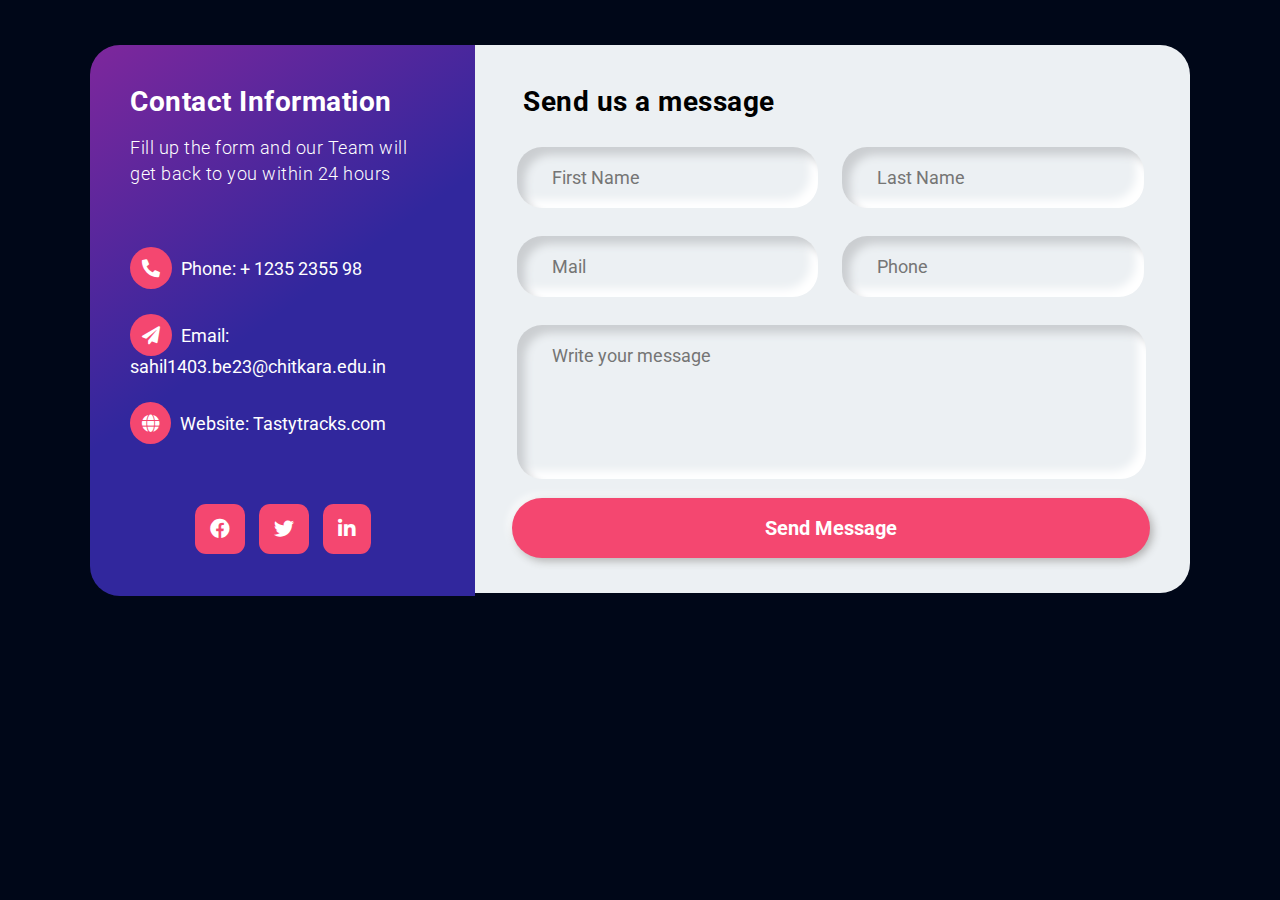
==== contact_form.html @ 0e0a2964 "Merge pull request #3 from Sahil935566/master" ====
<!DOCTYPE html>
<html lang="en">
<head>
    <meta charset="UTF-8">
    <meta http-equiv="X-UA-Compatible" content="IE=edge">
    <meta name="viewport" content="width=device-width, initial-scale=1.0">
    <title>Responsive Contact Us Page Design using Html CSS</title>
    <link rel="stylesheet" href="https://fonts.googleapis.com/css2?family=Roboto:wght@300;400;500;700&display=swap">
    <!-- Font Awesome CDN -->
    <link rel="stylesheet" href="https://use.fontawesome.com/releases/v5.15.4/css/all.css">
    <link rel="stylesheet" href="style2.css">
</head>
<body>
    <section id="section-wrapper">
        <div class="box-wrapper">
            <div class="info-wrap">
                <h2 class="info-title">Contact Information</h2>
                <h3 class="info-sub-title">Fill up the form and our Team will get back to you within 24 hours</h3>
                <ul class="info-details">
                    <li>
                        <i class="fas fa-phone-alt"></i>
                        <span>Phone:</span> <a href="tel:+ 1235 2355 98">+ 1235 2355 98</a>
                    </li>
                    <li>
                        <i class="fas fa-paper-plane"></i>
                        <span>Email:</span> <a href="mailto:info@yoursite.com">sahil1403.be23@chitkara.edu.in</a>
                    </li>
                    <li>
                        <i class="fas fa-globe"></i>
                        <span>Website:</span> <a href="index.html">Tastytracks.com</a>
                    </li>
                </ul>
                <ul class="social-icons">
                    <li><a href="https://www.facebook.com/"><i class="fab fa-facebook"></i></a></li>
                    <li><a href="https://twitter.com/"><i class="fab fa-twitter"></i></a></li>
                    <li><a href="https://in.linkedin.com/"><i class="fab fa-linkedin-in"></i></a></li>
                </ul>
            </div>
            <div class="form-wrap">
                <form action="#" method="POST">
                    <h2 class="form-title">Send us a message</h2>
                    <div class="form-fields">
                        <div class="form-group">
                            <input type="text" class="fname" placeholder="First Name">
                        </div>
                        <div class="form-group">
                            <input type="text" class="lname" placeholder="Last Name">
                        </div>
                        <div class="form-group">
                            <input type="email" class="email" placeholder="Mail">
                        </div>
                        <div class="form-group">
                            <input type="number" class="phone" placeholder="Phone">
                        </div>
                        <div class="form-group">
                            <textarea name="message" id="" placeholder="Write your message"></textarea>
                        </div>
                    </div>
                    <input type="submit" value="Send Message" class="submit-button">
                </form>
            </div>
        </div>
    </section>
</body>
</html>
---- style2.css ----
*{
    padding: 0;
    margin: 0;
    box-sizing: border-box;
}
body{
    background: #000718; 
}
body, input,textarea, a{
    font-family: 'Roboto', sans-serif;
}
#section-wrapper{
    width: 100%;
    padding: 10px;
}
.box-wrapper{
    position: relative;
    display: table;
    width:1100px;
    margin:auto;
    margin-top:35px;
    border-radius: 30px;
}
.info-wrap{
    width:35%;
    height: 551px;
    padding: 40px;
    float: left;
    display: block;
    border-radius: 30px 0px 0px 30px;
    background: linear-gradient(144deg, rgba(126,39,156,1) 0%, rgba(49,39,157,1) 49%);
    color: #fff;
}
.info-title{
    text-align: left;
    font-size: 28px;
    letter-spacing: 0.5px;
}
.info-sub-title{
    font-size: 18px;
    font-weight: 300;
    margin-top: 17px;
    letter-spacing: 0.5px;
    line-height: 26px;
}
.info-details {
    list-style: none;
    margin: 60px 0px;
}
.info-details li {
    margin-top: 25px;
    font-size: 18px;
    color: #fff;
}
.info-details li i {
    background: #F44770;
    padding: 12px;
    border-radius: 50%;
    margin-right: 5px;
}
.info-details li a {
    color: #fff;
    text-decoration: none;
}
.info-details li a:hover {
    color: #F44770;
}
.social-icons {
    list-style: none;
    text-align: center;
    margin: 20px 0px;
}
.social-icons li {
    display: inline-block;
}
.social-icons li i {
    background: #F44770;
    color: #fff;
    padding: 15px;
    font-size: 20px;
    border-radius: 22%;
    margin: 0px 5px;
    cursor: pointer;
    transition: all .5s;
}
.social-icons li i:hover {
    background: #fff;
    color: #000000;
}
.form-wrap{
    width:65%;
    float: right;
    padding:40px 25px 35px 25px;
    border-radius: 0px 30px 30px 0px;
    background: #ecf0f3;
}
.form-title{
    text-align: left;
    margin-left: 23px;
    font-size: 28px;
    letter-spacing: 0.5px;
}
.form-fields{
    display: table;
    width: 100%;
    padding: 15px 5px 5px 5px;
}
.form-fields input,
.form-fields textarea{
    border: none;
    outline:none;
    background: none;
    font-size: 18px;
    color:#555;
    padding: 20px 10px 20px 5px;
    width:100%
}
.form-fields textarea{
    height: 150px;
    resize: none;
}
.form-group{
    width: 46%;
    float: left;
    padding: 0px 30px;
    margin: 14px 12px;
    border-radius: 25px;
    box-shadow: inset 8px 8px 8px #cbced1, inset -8px -8px 8px #ffffff;
}
.form-fields .form-group:last-child {
    width: 96%;
}
.submit-button{
    width: 96%;
    height: 60px;
    margin: 0px 12px;
    border-radius: 30px;
    font-size: 20px;;
    font-weight: 700;
    outline: none;
    border:none;
    cursor: pointer;
    color:#fff;
    text-align: center;
    background: #F44770;
    box-shadow: 3px 3px 8px #b1b1b1, -3px -3px 8px #ffffff;
    transition: .5s;
}
.submit-button:hover{
    background: #31279d;
}


/* Responsive css */

@media only screen and (max-width: 767px) {
    .box-wrapper{
        width: 100%;
    }
    .info-wrap,
    .form-wrap{
        width: 100%;
        height: inherit;
        float: none;  
    }
    .info-wrap{
        border-radius: 30px 30px 0px 0px;
    }
    .form-wrap{
        border-radius: 0px 0px 30px 30px;
    }
    .form-group{
        width: 100%;
        float: none;
        margin: 25px 0px;
    }
    .form-fields .form-group:last-child, 
    .submit-button{
        width: 100%;
    }
    .submit-button{
        margin: 10px 0px;
    }
   
}
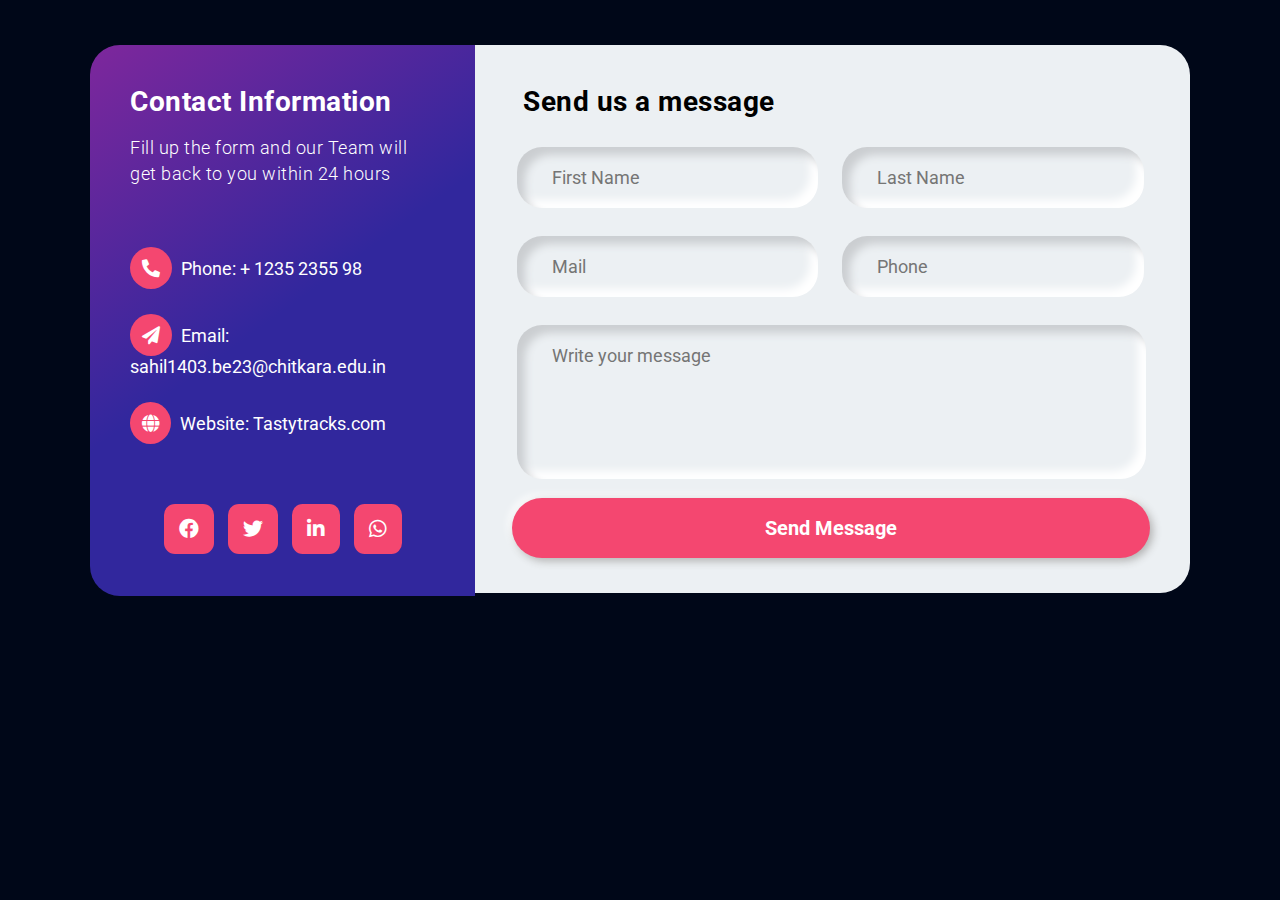
==== commit 7753b370: "Merge pull request #14 from basutalwar/sahil" ====
--- a/contact_form.html
+++ b/contact_form.html
@@ -34,10 +34,11 @@
                     <li><a href="https://www.facebook.com/"><i class="fab fa-facebook"></i></a></li>
                     <li><a href="https://twitter.com/"><i class="fab fa-twitter"></i></a></li>
                     <li><a href="https://in.linkedin.com/"><i class="fab fa-linkedin-in"></i></a></li>
+                    <li><a href="https://www.whatsapp.com/"><i class="fab fa-whatsapp"></i></a></li>
                 </ul>
             </div>
             <div class="form-wrap">
-                <form action="#" method="POST">
+                <form action="index.html" method="POST">
                     <h2 class="form-title">Send us a message</h2>
                     <div class="form-fields">
                         <div class="form-group">
